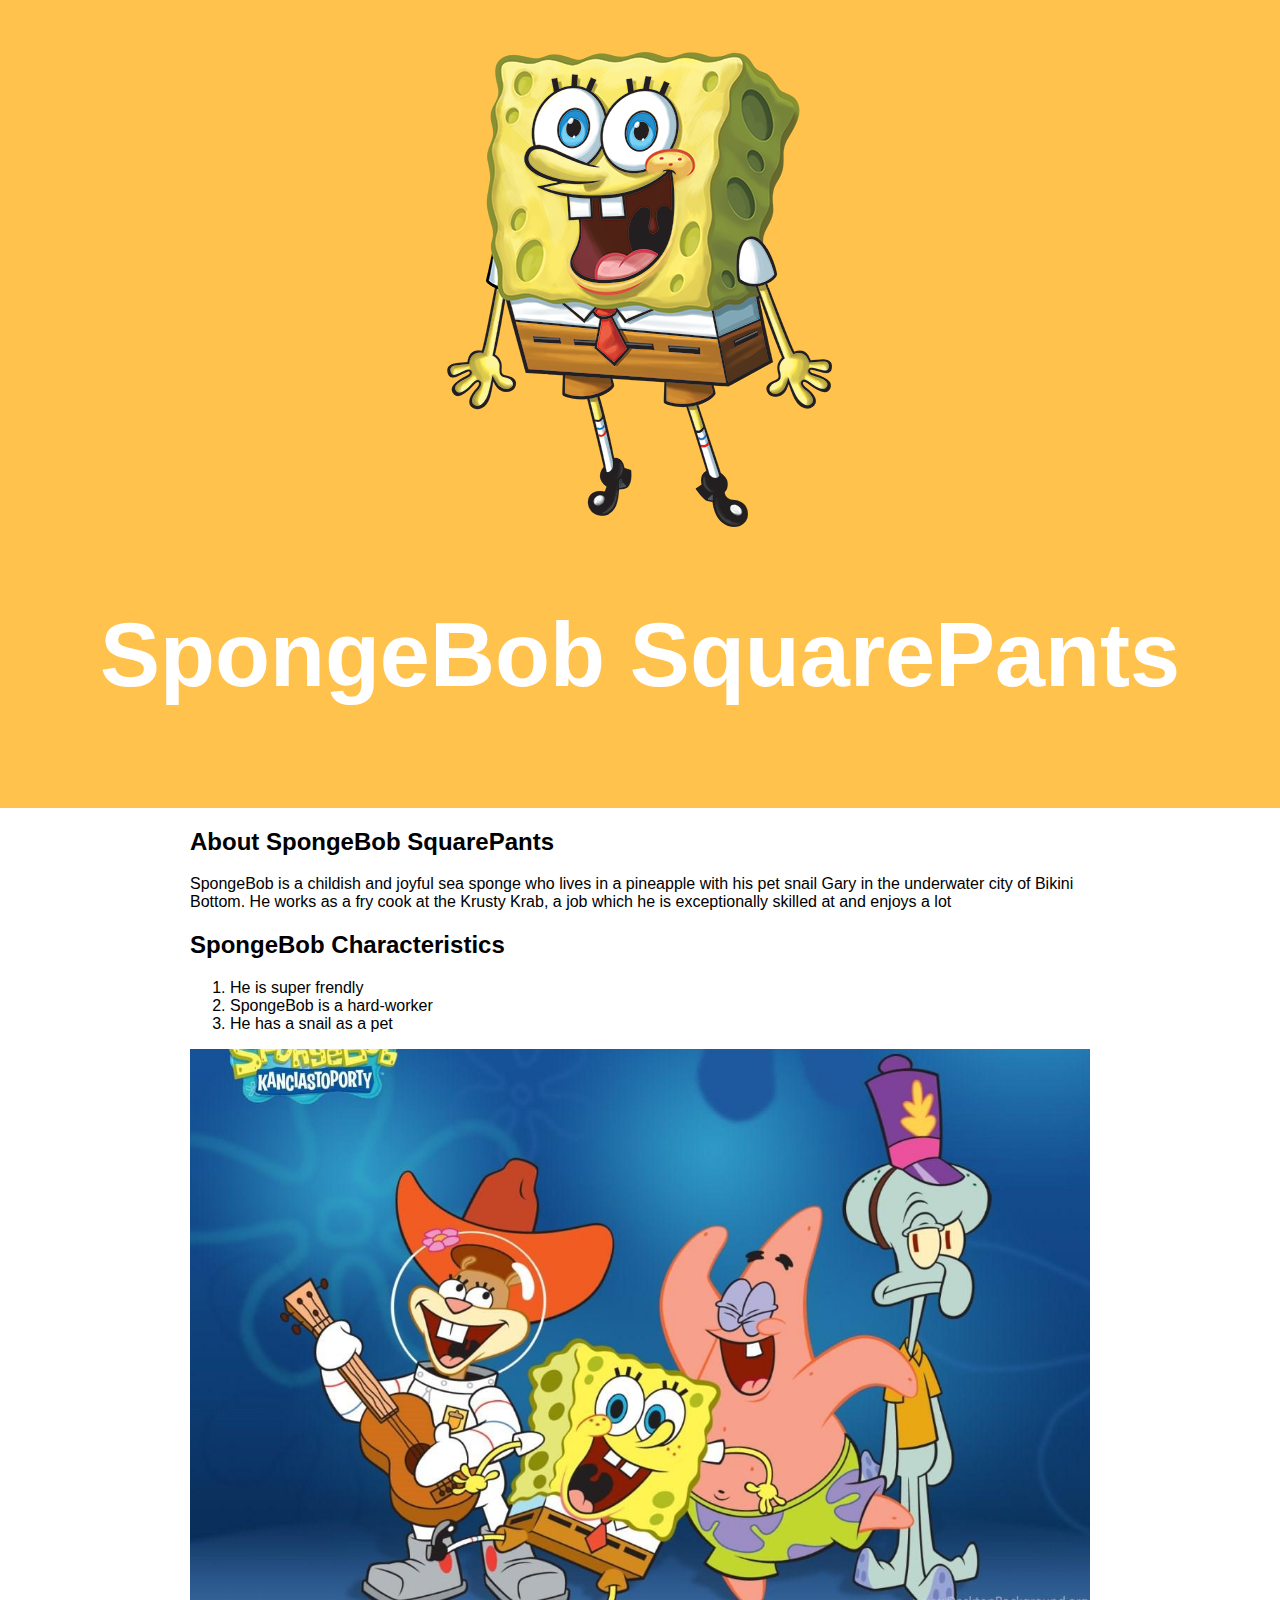
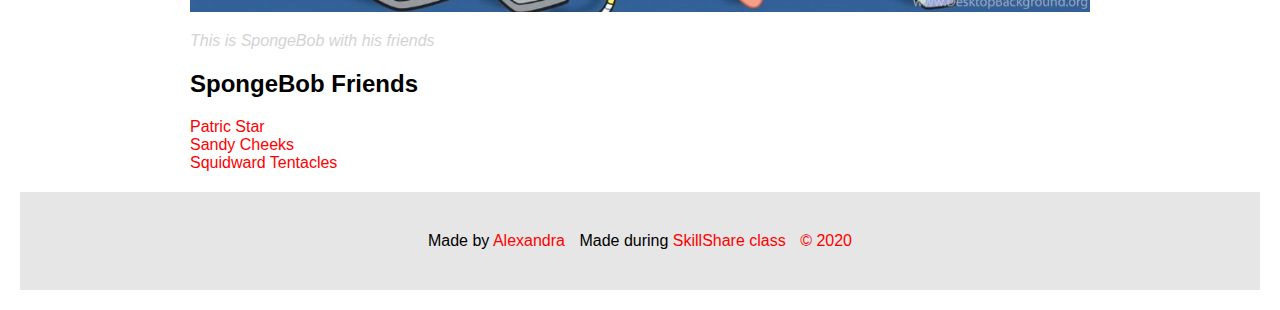
==== index.html @ 45b448c8 "First commit for our character page" ====
<!DOCTYPE html>
<html>
<head>
	<title>SpongeBob SquarePants</title>
	<link rel="stylesheet" type="text/css" href="css/hero.css">
</head>
<body>

<div class = "wrapper">
	<header>
		<img src="img/profile.png">
		<h1>SpongeBob SquarePants</h1>
	</header>
    <div class="content">
    	<h2>About SpongeBob SquarePants</h2>
    	<p>SpongeBob is a childish and joyful sea sponge who lives in a pineapple with his pet snail Gary in the underwater city of Bikini Bottom. He works as a fry cook at the Krusty Krab, a job which he is exceptionally skilled at and enjoys a lot</p>
    	<h2>SpongeBob Characteristics</h2>
    	<ol>
    		<li>He is super frendly</li>
    		<li>SpongeBob is a hard-worker</li>
    		<li>He has a snail as a pet</li>
    	</ol>
    	<img class="big-image" src="img/big-image.jpg">
    	<p class="caption">This is SpongeBob with his friends</p>
    	<h2>SpongeBob Friends</h2>
    	<ul>
    		<li><a href="https://spongebob.fandom.com/wiki/Patrick_Star" target="_blank" title="Visit Patric's page">Patric Star</a></li>
    		<li><a href="https://spongebob.fandom.com/wiki/Sandy_Cheeks" target="_blank" title="Visit Sandy's page">Sandy Cheeks</a></li>
    		<li><a href="https://spongebob.fandom.com/wiki/Squidward_Tentacles" target="_blank" title="Visit Squidward 's page">Squidward Tentacles</a></li>
    	</ul>
    </div>
    <footer>
    	<ul>
    		<li>Made by <a href="https://www.facebook.com/34novaAlex" target="_blank" title="Visit my facebook page">Alexandra</a></li>
    		<li>Made during <a href="https://www.SkillShare.com" target="_blank" title="Visit SkillShare">SkillShare class</li>
    		<li>&copy; 2020</li>
    	</ul>
    </footer>
</div>

</body>
</html>
---- css/hero.css ----
html, body{
	font-family: Arial, sans-serif;
	margin: 0px
}

header{
	background-color: #ffc34d;
	padding: 40px;
	text-align: center;
}

h1{
	font-size: 90px;
	color: white;
}

.content{
	max-width: 900px;
	margin: 0 auto;
	padding: 0 20px;
}

img.big-image{
	max-width: 100%;
}

.caption{
	font-size: 16px;
	color: lightgrey;
	font-style: italic;
}

ul{
	list-style: none;
	padding: 0px;
	margin: 0px;
}

a{
	color: red;
	text-decoration: none;
}

footer{
	margin: 20px;
	padding: 40px 20px;
	background-color: #e6e6e6
}

footer ul{
	text-align: center;
}

footer ul li{
	display: inline-block;
	margin: 0px 5px;
}
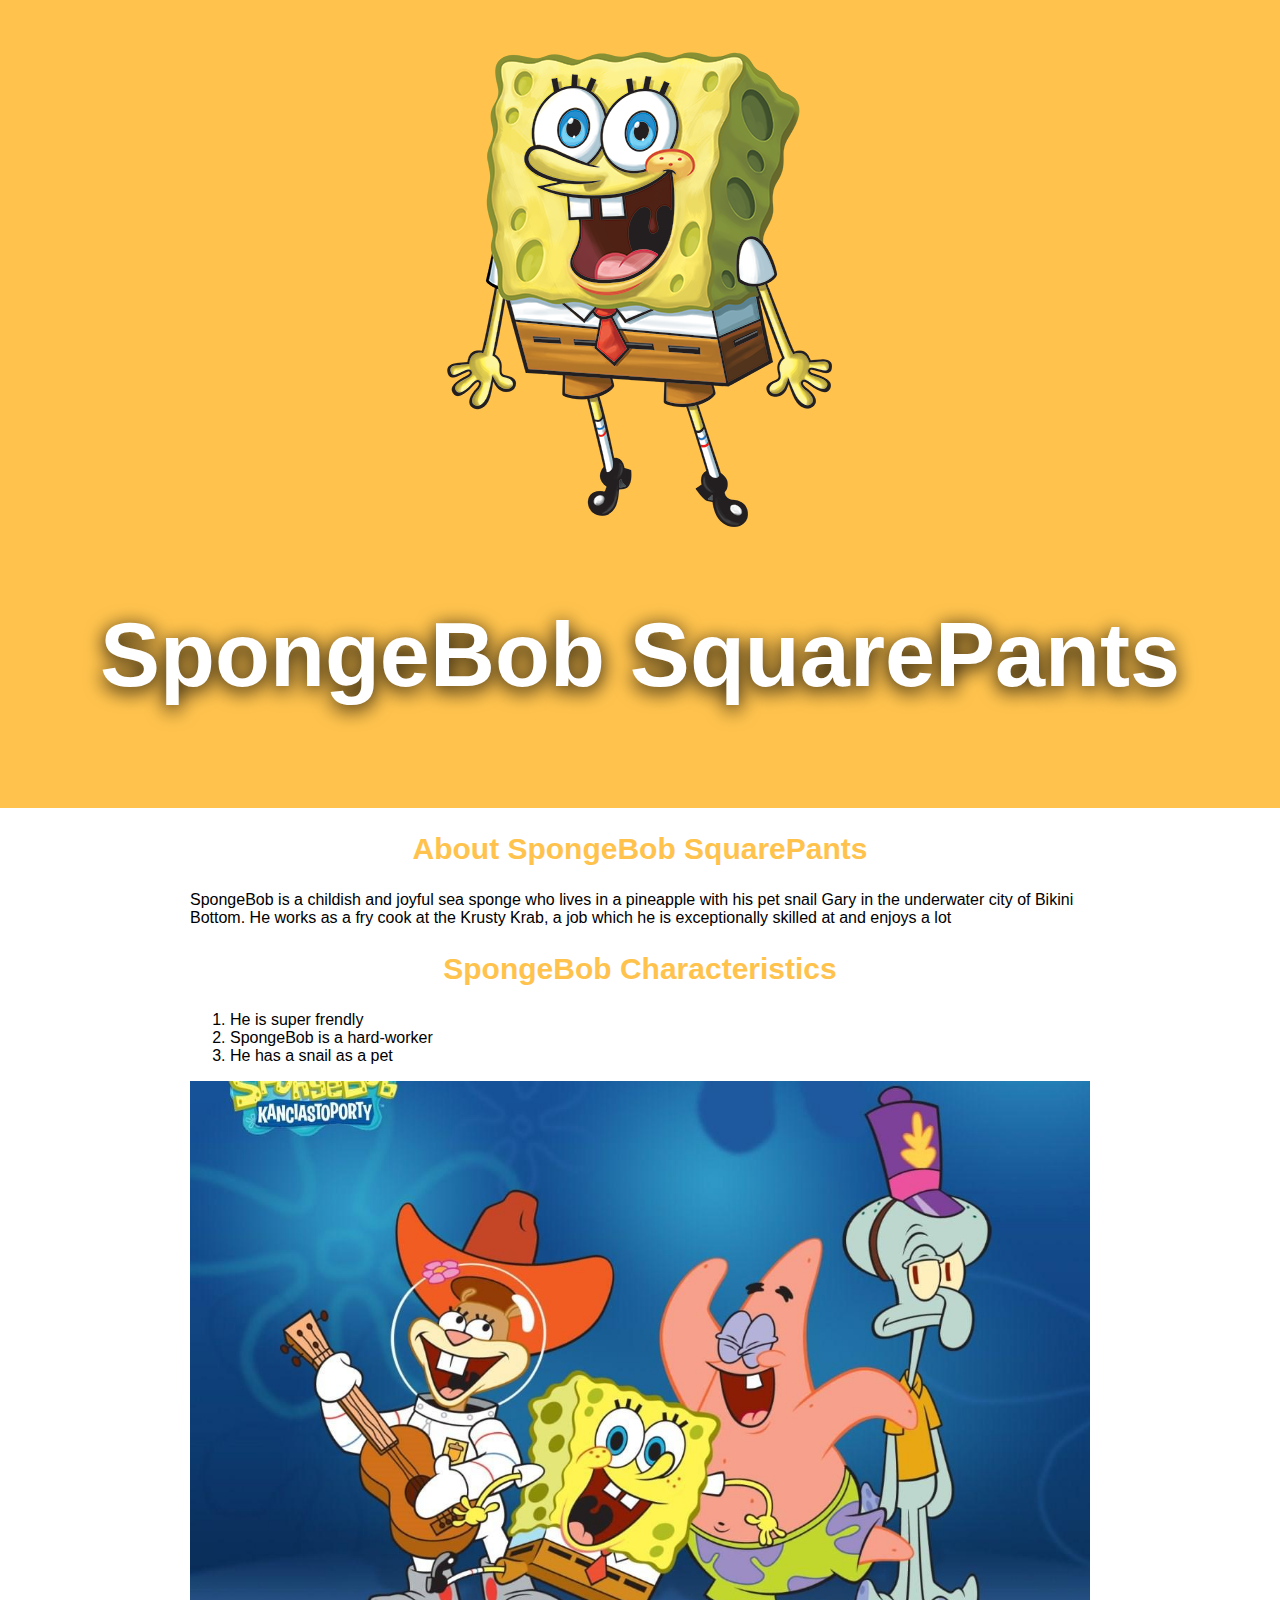
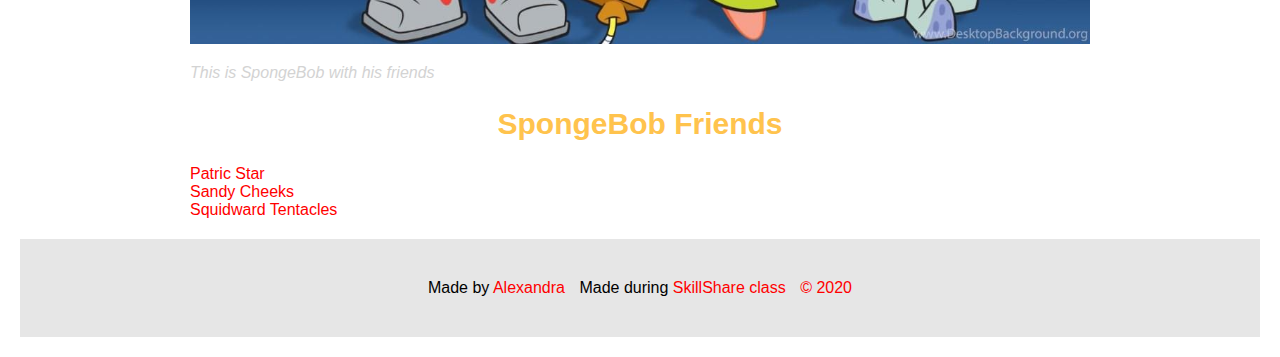
==== commit 0a932e7e: "Modified my character website" ====
--- a/index.html
+++ b/index.html
@@ -2,7 +2,7 @@
 <html>
 <head>
 	<title>SpongeBob SquarePants</title>
-	<link rel="stylesheet" type="text/css" href="css/hero.css">
+	<link rel="stylesheet" type="text/css" href="css/hero-alt-1.css">
 </head>
 <body>
 
--- a/css/hero-alt-1.css
+++ b/css/hero-alt-1.css
@@ -0,0 +1,72 @@
+html, body{
+	font-family: Arial, sans-serif;
+	margin: 0px
+
+}
+
+
+header{
+	background-color: #ffc34d;
+	padding: 40px;
+	text-align: center;
+}
+
+h1{
+	font-size: 90px;
+	color: white;
+	text-shadow: 0 4px 20px black;
+}
+
+.content{
+	max-width: 900px;
+	margin: 0 auto;
+	padding: 0 20px;
+}
+
+.content h2{
+	font-size: 30px;
+	color: #ffc34d;
+	text-align: center;
+}
+
+img.big-image{
+	max-width: 100%;
+}
+
+.caption{
+	font-size: 16px;
+	color: lightgrey;
+	font-style: italic;
+}
+
+ul{
+	list-style: none;
+	padding: 0px;
+	margin: 0px;
+}
+
+a{
+	color: red;
+	text-decoration: none;
+}
+
+a:hover{
+	color: #990000;
+}
+
+footer{
+	margin: 20px;
+	padding: 40px 20px;
+	background-color: #e6e6e6
+}
+
+footer ul{
+	text-align: center;
+}
+
+footer ul li{
+	display: inline-block;
+	margin: 0px 5px;
+}
+
+
